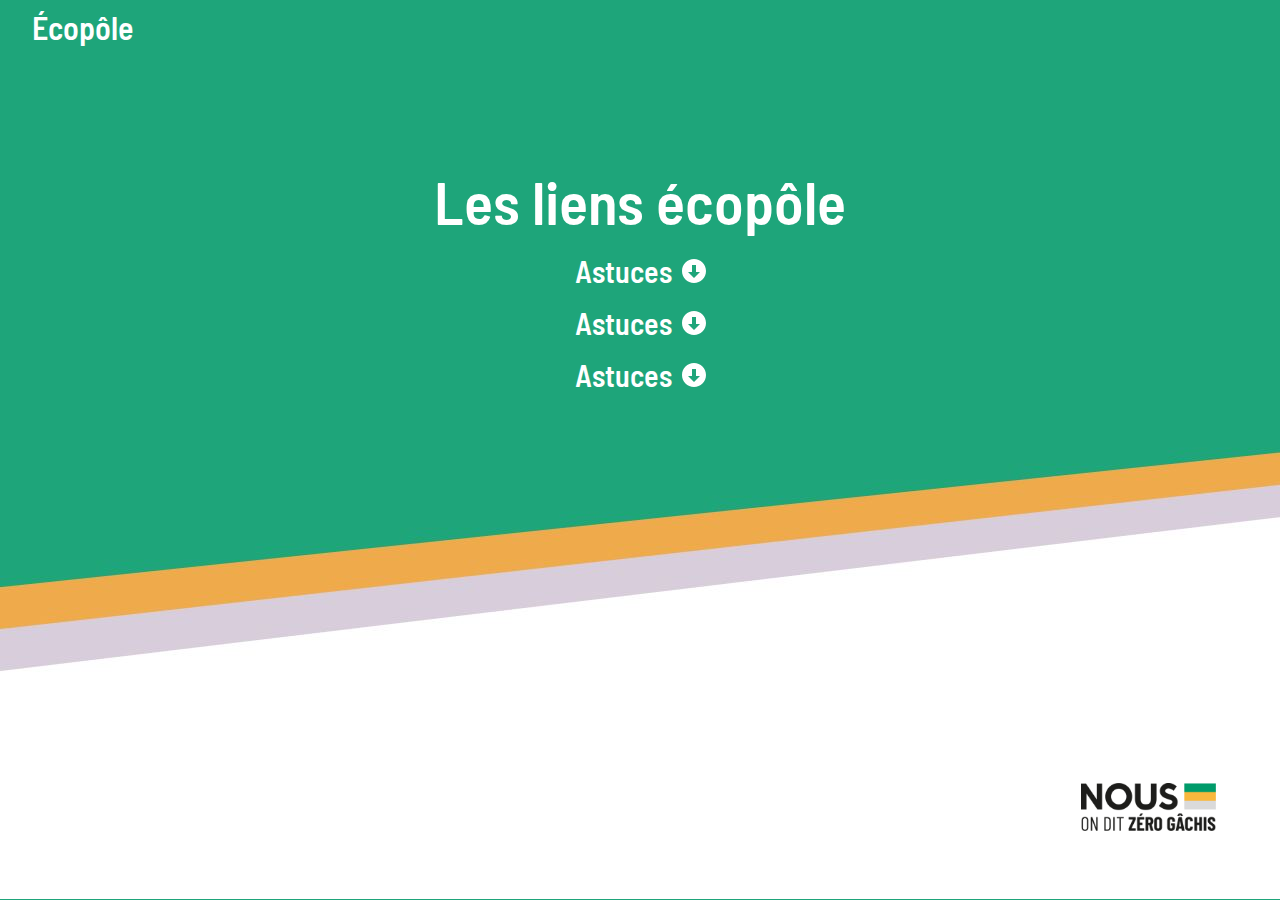
==== index.html @ 8eac9303 "push push" ====
<!DOCTYPE html>

<html>

<head>
    <meta charset="utf-8">
    <meta http-equiv="X-UA-Compatible" content="IE=edge">
    <title>Écopôle</title>
    <meta name="description" content="">
    <meta name="viewport" content="width=device-width, initial-scale=1">
    <link rel="stylesheet" href="assets/css/style.css">
</head>

<body>

    <main>
        <nav>
            <h1>Écopôle</h1>
            <div class="menu-icon">

            </div>
        </nav>

        <div class="links">
            <h2>Les liens écopôle</h2>
            <div class="link_item"> 
            <a href="astuces.html">Astuces</a>    <a href="assets/pdf/astuces.pdf" download> <svg class="loading" xmlns="http://www.w3.org/2000/svg" width="24" height="24" viewBox="0 0 24 24"><path d="M24 12c0-6.627-5.373-12-12-12s-12 5.373-12 12 5.373 12 12 12 12-5.373 12-12zm-18 1h4v-7h4v7h4l-6 6-6-6z"/></svg></a></div>
            <div class="link_item"> 
                <a href="recette.html">Astuces</a>    <a href="assets/pdf/recette_cuisine.pdf" download> <svg class="loading" xmlns="http://www.w3.org/2000/svg" width="24" height="24" viewBox="0 0 24 24"><path d="M24 12c0-6.627-5.373-12-12-12s-12 5.373-12 12 5.373 12 12 12 12-5.373 12-12zm-18 1h4v-7h4v7h4l-6 6-6-6z"/></svg></a></div>
                <div class="link_item"> 
                    <a href="tawashi.html">Astuces</a>    <a href="assets/pdf/Tawashi.pdf" download> <svg class="loading" xmlns="http://www.w3.org/2000/svg" width="24" height="24" viewBox="0 0 24 24"><path d="M24 12c0-6.627-5.373-12-12-12s-12 5.373-12 12 5.373 12 12 12 12-5.373 12-12zm-18 1h4v-7h4v7h4l-6 6-6-6z"/></svg></a></div>
        </div>
        <div class="footer_header"><img src="assets/images/f.png"></div>
    </main>


    <script src="assets/js/script.js" async defer></script>


</body>


</html>
---- assets/css/style.css ----
* {
    box-sizing: border-box;
    scroll-behavior: smooth;
    padding: 0;
    margin: 0;
}

@font-face {
    font-family: "Barlow";
    src: url("../fonts/Barlow/BarlowSemiCondensed-SemiBold.ttf") format("TrueType");

}

:root {
    --clr-background-1: #FFFFFF;
    --clr-background-2: #D8CDDB;
    --clr-font: #868686;
    --clr-accent-1: #1EA57A;
    --clr-accent-2: #EFAB4B;
}


body {
    margin: 0;
    padding: 0;
    width: 100%;
    background-color: var(--clr-background-1) !important;
    color: var(--clr-font);
    background-image: url(../images/rv.JPG);
    font-family: "Barlow";
    overflow-x: hidden;
    display: flex;
    flex-direction: column;

}




nav {
    height: 15%;
    width: 100%;
    display: flex;
    flex-direction: row;
    justify-content: space-around;
    align-items: center;


}

nav h1 {
    width: 90%;
    padding-left: 2rem;
    color: var(--clr-background-1);
}


.menu-icon {
    margin: 20px auto;
    width: 60px;
    height: 14px;
    cursor: pointer;
    position: relative;

}

.footer_header {
    position: absolute;
    width: 100%;
    height: 10vh;
    z-index: 9999;
    bottom: 3rem;
    right: 3rem;
    display: flex;
    flex-direction: row;
    align-items: center;
    justify-content: flex-end;
}

.links {
    width: 100%;
    height: 50vh;
    padding-inline: 5rem;
    color: var(--clr-background-1);
    display: flex;
    flex-direction: column;
    justify-content: center;
    align-items: center;
    text-align: center;
}

.link_item{
    display: flex;
    flex-direction: row;
}
.loading{
    margin-left: 10px;
    fill: var(--clr-background-1);
}

.links h2 {
    font-size: 60px;
}

.footer_header img {
    padding: 1rem;
    height: 5rem;
    background-color: var(--clr-background-1);
}

a {
    font-size: 30px;
    text-decoration: none;
    color: var(--clr-background-1);
    margin-top: 1rem;

}

a:hover {
    font-size: 30px;
    text-decoration: none;
    color: var(--clr-background-2);
    margin-top: 1rem;

}


embed {
    width: 100vw;
    height: 100vh;
    position: absolute;
    z-index: 10000;

}

@media only screen and (max-width: 825px) {
    .links h2 {
        font-size: 40px;
    }
    .footer_header {
      
        bottom: 1rem;
        right: 1rem;

    }

    .footer_header img {
        padding: 0.4rem;
        background-color: var(--clr-background-1);
        height: 4rem;
    }
}

@media only screen and (max-width: 425px) {
    .links h2 {
        font-size: 40px;
    }
    a {
        font-size: 20px;
        
    
    }
    .footer_header {
      
        bottom: 1rem;
        right: 1rem;

    }

    .footer_header img {
        padding: 0.4rem;
        background-color: var(--clr-background-1);
        height: 4rem;
    }
}
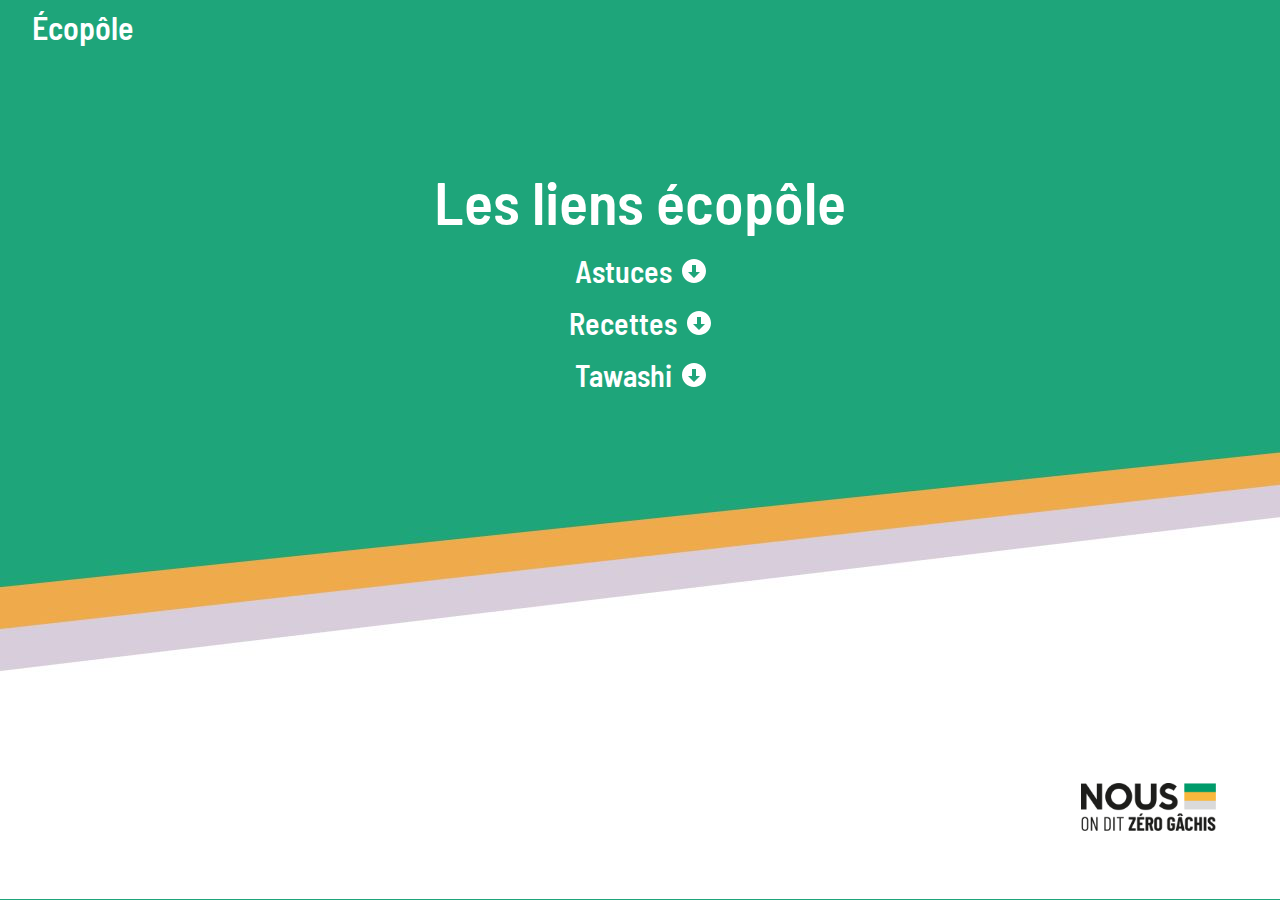
==== commit a45e9419: "push push" ====
--- a/index.html
+++ b/index.html
@@ -26,9 +26,9 @@
             <div class="link_item"> 
             <a href="astuces.html">Astuces</a>    <a href="assets/pdf/astuces.pdf" download> <svg class="loading" xmlns="http://www.w3.org/2000/svg" width="24" height="24" viewBox="0 0 24 24"><path d="M24 12c0-6.627-5.373-12-12-12s-12 5.373-12 12 5.373 12 12 12 12-5.373 12-12zm-18 1h4v-7h4v7h4l-6 6-6-6z"/></svg></a></div>
             <div class="link_item"> 
-                <a href="recette.html">Astuces</a>    <a href="assets/pdf/recette_cuisine.pdf" download> <svg class="loading" xmlns="http://www.w3.org/2000/svg" width="24" height="24" viewBox="0 0 24 24"><path d="M24 12c0-6.627-5.373-12-12-12s-12 5.373-12 12 5.373 12 12 12 12-5.373 12-12zm-18 1h4v-7h4v7h4l-6 6-6-6z"/></svg></a></div>
+                <a href="recette.html">Recettes</a>    <a href="assets/pdf/recette_cuisine.pdf" download> <svg class="loading" xmlns="http://www.w3.org/2000/svg" width="24" height="24" viewBox="0 0 24 24"><path d="M24 12c0-6.627-5.373-12-12-12s-12 5.373-12 12 5.373 12 12 12 12-5.373 12-12zm-18 1h4v-7h4v7h4l-6 6-6-6z"/></svg></a></div>
                 <div class="link_item"> 
-                    <a href="tawashi.html">Astuces</a>    <a href="assets/pdf/Tawashi.pdf" download> <svg class="loading" xmlns="http://www.w3.org/2000/svg" width="24" height="24" viewBox="0 0 24 24"><path d="M24 12c0-6.627-5.373-12-12-12s-12 5.373-12 12 5.373 12 12 12 12-5.373 12-12zm-18 1h4v-7h4v7h4l-6 6-6-6z"/></svg></a></div>
+                    <a href="tawashi.html">Tawashi</a>    <a href="assets/pdf/Tawashi.pdf" download> <svg class="loading" xmlns="http://www.w3.org/2000/svg" width="24" height="24" viewBox="0 0 24 24"><path d="M24 12c0-6.627-5.373-12-12-12s-12 5.373-12 12 5.373 12 12 12 12-5.373 12-12zm-18 1h4v-7h4v7h4l-6 6-6-6z"/></svg></a></div>
         </div>
         <div class="footer_header"><img src="assets/images/f.png"></div>
     </main>
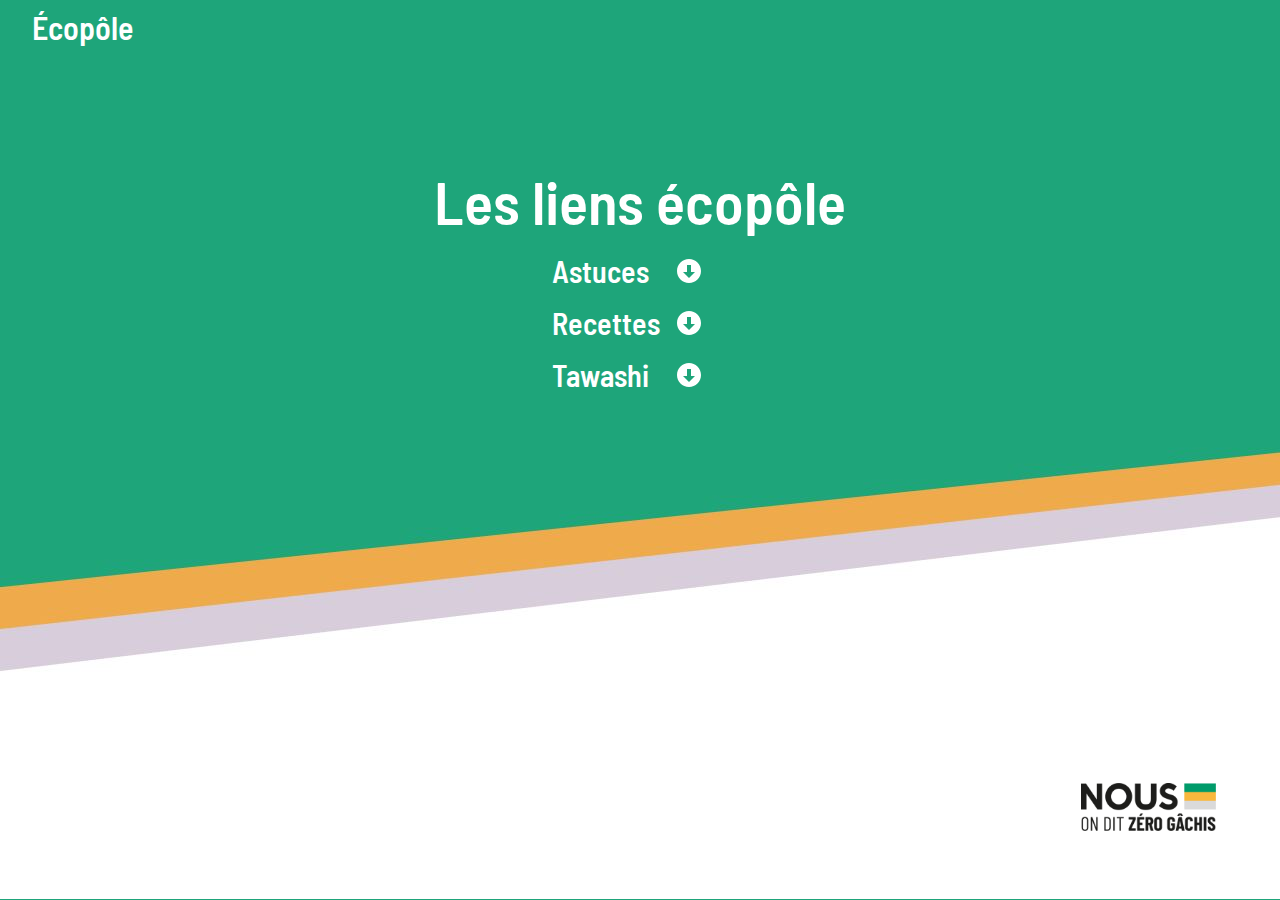
==== commit ef05b89b: "push puhs" ====
--- a/index.html
+++ b/index.html
@@ -28,7 +28,7 @@
             <div class="link_item"> 
                 <a href="recette.html">Recettes</a>    <a href="assets/pdf/recette_cuisine.pdf" download> <svg class="loading" xmlns="http://www.w3.org/2000/svg" width="24" height="24" viewBox="0 0 24 24"><path d="M24 12c0-6.627-5.373-12-12-12s-12 5.373-12 12 5.373 12 12 12 12-5.373 12-12zm-18 1h4v-7h4v7h4l-6 6-6-6z"/></svg></a></div>
                 <div class="link_item"> 
-                    <a href="tawashi.html">Tawashi</a>    <a href="assets/pdf/Tawashi.pdf" download> <svg class="loading" xmlns="http://www.w3.org/2000/svg" width="24" height="24" viewBox="0 0 24 24"><path d="M24 12c0-6.627-5.373-12-12-12s-12 5.373-12 12 5.373 12 12 12 12-5.373 12-12zm-18 1h4v-7h4v7h4l-6 6-6-6z"/></svg></a></div>
+                    <a href="tawashi.html">Tawashi </a>    <a href="assets/pdf/Tawashi.pdf" download> <svg class="loading" xmlns="http://www.w3.org/2000/svg" width="24" height="24" viewBox="0 0 24 24"><path d="M24 12c0-6.627-5.373-12-12-12s-12 5.373-12 12 5.373 12 12 12 12-5.373 12-12zm-18 1h4v-7h4v7h4l-6 6-6-6z"/></svg></a></div>
         </div>
         <div class="footer_header"><img src="assets/images/f.png"></div>
     </main>
--- a/assets/css/style.css
+++ b/assets/css/style.css
@@ -113,6 +113,7 @@
     text-decoration: none;
     color: var(--clr-background-1);
     margin-top: 1rem;
+    width: 5.5rem;
 
 }
 
